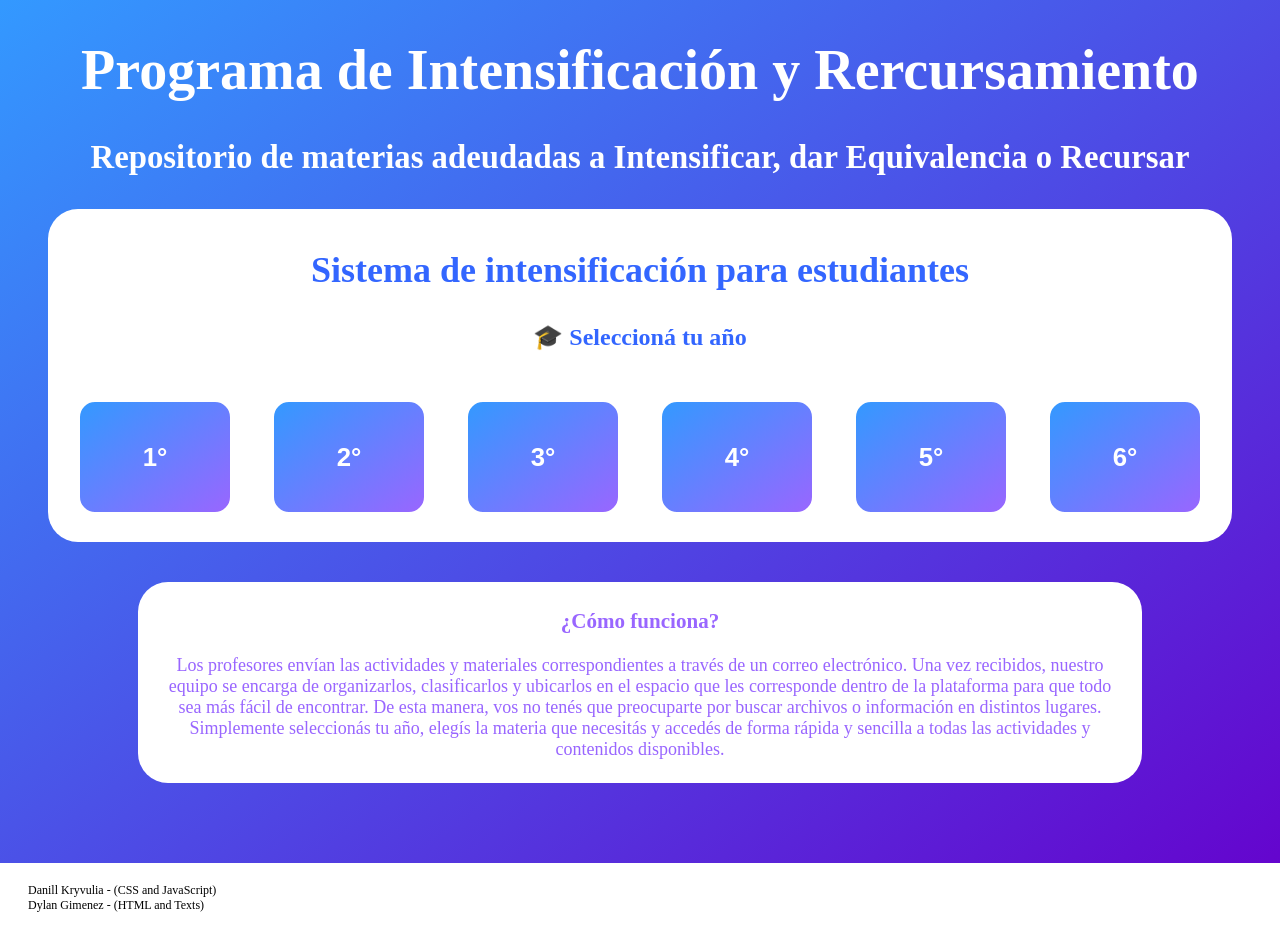
==== index.html @ c7022797 "0.0.7.1html 0.0.6.5css 0.0.5.1js *main.html renamed to index.html * credits text * guide text  + but" ====
<!DOCTYPE html>
<html>
<head>
	<link rel="stylesheet" href="https://fonts.googleapis.com/css?family=Concert+One">
	<link rel="stylesheet" href="https://fonts.googleapis.com/css?family=Coiny">
	<link rel="stylesheet" href="main.css">
	<script src="main.js" defer> </script>
	<title>INTENSIFICACION DE MATERIAS | EES N°32</title>
</head>

<body>

	<div class="title">
		<h1> Programa de Intensificación y Rercursamiento</h1>
		<h3 id="subtitle"> Repositorio de materias adeudadas a Intensificar, dar Equivalencia o Recursar </h3>
	</div>


	
	<div class="container" id="years"> 

		<div class="description"> 
			<h2> Sistema de intensificación para estudiantes </h2>
			<h4>🎓 Seleccioná tu año</h4>
		</div>
		
		<div class="button-container">
		<center>
			<button class="button" onclick="yearSelected(1)"> <h3>1°</h3> </button>
			<button class="button" onclick="yearSelected(2)"> <h3>2°</h3> </button>
			<button class="button" onclick="yearSelected(3)"> <h3>3°</h3> </button>
			<button class="button" onclick="yearSelected(4)"> <h3>4°</h3> </button>
			<button class="button" onclick="yearSelected(5)"> <h3>5°</h3> </button>
			<button class="button" onclick="yearSelected(6)"> <h3>6°</h3> </button>
		</center>
		</div>
	</div>
	
	<div class="container" id="orientation">
		<button class="back-button" onclick="backPressed()"> 🡨 Volver  </button>
		<div class="description">
		<h4> 🔍 Selecciona tu orientación <h4>
		</div>
	
		<div class="button-conteiner">
		<center>
			<button class="button" onclick="orientationSelected(1)"> Economia </button>
			<button class="button" onclick="orientationSelected(2)"> Sociales </button>
			<button class="button" onclick="orientationSelected(3)"> Naturales </button>
		</center>
		</div>
	</div>
	
	
	<div id="subjects" class="container">
		<button class="back-button" onclick="backPressed()"> 🡨 Volver  </button>
		<div class="description">
		<h4> 📚 Selecciona la materia que adeudas </h4>
		</div>
		<div class="button-container">
		<center>
			<button id="subject-button1" class="button" onclick="subjectSelected(1)"> Materia 1 </button>
			<button id="subject-button2" class="button" onclick="subjectSelected(2)"> Materia 2 </button>
			<button id="subject-button3" class="button" onclick="subjectSelected(3)"> Materia 3 </button>
			<button id="subject-button4" class="button" onclick="subjectSelected(4)"> Materia 4 </button>
			<button id="subject-button5" class="button" onclick="subjectSelected(5)"> Materia 5 </button>
			<button id="subject-button6" class="button" onclick="subjectSelected(6)"> Materia 6 </button>
			<button id="subject-button7" class="button" onclick="subjectSelected(7)"> Materia 7 </button>
			<button id="subject-button8" class="button" onclick="subjectSelected(8)"> Materia 8 </button>
			<button id="subject-button9" class="button" onclick="subjectSelected(9)"> Materia 9 </button>
			<button id="subject-button10" class="button" onclick="subjectSelected(10)"> Materia 10 </button>
			<button id="subject-button11" class="button" onclick="subjectSelected(11)"> Materia 11 </button>
			<button id="subject-button12" class="button" onclick="subjectSelected(12)"> Materia 12 </button>
			<button id="subject-button13" class="button" onclick="subjectSelected(13)"> Materia 13 </button>
			<button id="subject-button14" class="button" onclick="subjectSelected(14)"> Materia 14 </button>
		</center>
		</div>
	</div>
	
	<div class="container" id="image-container">
		<section>
			<button class="back-button" onclick="backPressed()"> 🡨 Volver  </button>
		</section>
		<center>
		<img id="image" src="years\10\1\1.png"></img>
		<section class="button-container">
			<button class="page-button" onclick="changePage(2)"> « </button>
			<p id="page-number"> 1/3 </p>
			<button class="page-button" onclick="changePage(1)"> » </button>
		</section>
		</center>
	</div>

	<div class="guide">
		<p><h3>¿Cómo funciona? </h3>
		Los profesores envían las actividades y materiales correspondientes a través de un correo electrónico. Una vez recibidos, nuestro equipo se encarga de organizarlos, 
		clasificarlos y ubicarlos en el espacio que les corresponde dentro de la plataforma para que todo sea más fácil de encontrar. De esta manera, 
		vos no tenés que preocuparte por buscar archivos o información en distintos lugares. Simplemente seleccionás tu año, elegís la materia que necesitás y 
		accedés de forma rápida y sencilla a todas las actividades y contenidos disponibles.</p>
	</div>

	<div class="credits">
		<p> Danill Kryvulia - (CSS and JavaScript)<br>
			Dylan Gimenez - (HTML and Texts) </p>
	</div>
	
	
</body>
</html>
---- main.css ----
:root {
	--light-purple: #9966ff;
	--light-blue: #3399ff;
	--bg-gradient: linear-gradient(to bottom right, #3399ff, #9966ff);
}

html {
	background-image: linear-gradient(to bottom right, #3399ff, #6600cc);
}


.title {
	color: white;
	text-align: center;
	font-size: 28px;
}
.description {
	text-align: center;
	color: #3366ff;
	font-size: 24px;
}

.button{
	transition: all 0.4s ease;
	
	margin: 5px;
	background-image: linear-gradient(to bottom right, #3399ff, #9966ff);
	
	color: white;
	
	width: 180px;
	height: 140px;
	
	white-space: nowrap;
	
	text-align: center;
	font-size: 22px;
	
	border-radius: 30px;
	border-width: 15px;
	border-color: white;
	border-style: solid;
}

.button:hover {
	border-width: 0px;
	border-radius: 30px;
}

.button:disabled {
	display: none;
}

.container {	
	background-color: white;
	padding: 10px;
	margin-bottom: 20px;
	margin-left: 40px;
	margin-right: 40px;
	border-radius: 30px;
}

.button-container {
	display: flex;
	flex-wrap: wrap;
	align-items: center;
	justify-content: center;
	
	transition: all 0.4s ease;
}

.image {
	display: normal;
}


.page-button{
	transition: all 0.4s ease;
	
	margin: 5px;
	background-image: linear-gradient(to bottom right, #3399ff, #9966ff);
	
	color: white;
	
	width: 50px;
	height: 50px;
	
	white-space: nowrap;
	
	text-align: center;
	font-size: 22px;
	
	border-radius: 10px;
	border-width: 5px;
	border-color: white;
	border-style: solid;
}

.page-button:hover {
	border-width: 0px;
	border-radius: 10px;
}

.guide {
	align-items: center;
	background-color: white;
	padding: 5px;
	padding-left: 20px;
	padding-right: 20px;
	margin-top: 40px;
	margin-left: 130px;
	margin-right: 130px;
	border-radius: 30px;
	
	font-size: 18px;
	text-align: center;
	
	color: #9966ff
}

.credits {
	align-items: center;
	background-color: white;
	padding: 0px;
	padding-left: 20px;
	padding-right: 20px;
	margin-top: 100px;
	
	font-size: 12px;
	
	outline-style: solid;
	outline-width: 20px;
	outline-color: white;
}
.back-button{
	transition: all 0.4s ease;
	
	margin: 5px;
	background-image: linear-gradient(to bottom right, #3399ff, #9966ff);
	
	color: white;
	
	width: 120px;
	height: 50px;
	
	white-space: nowrap;
	
	text-align: center;
	font-size: 22px;
	
	border-radius: 10px;
	border-width: 5px;
	border-color: white;
	border-style: solid;
}

.back-button:hover {
	border-width: 0px;
	border-radius: 10px;
}
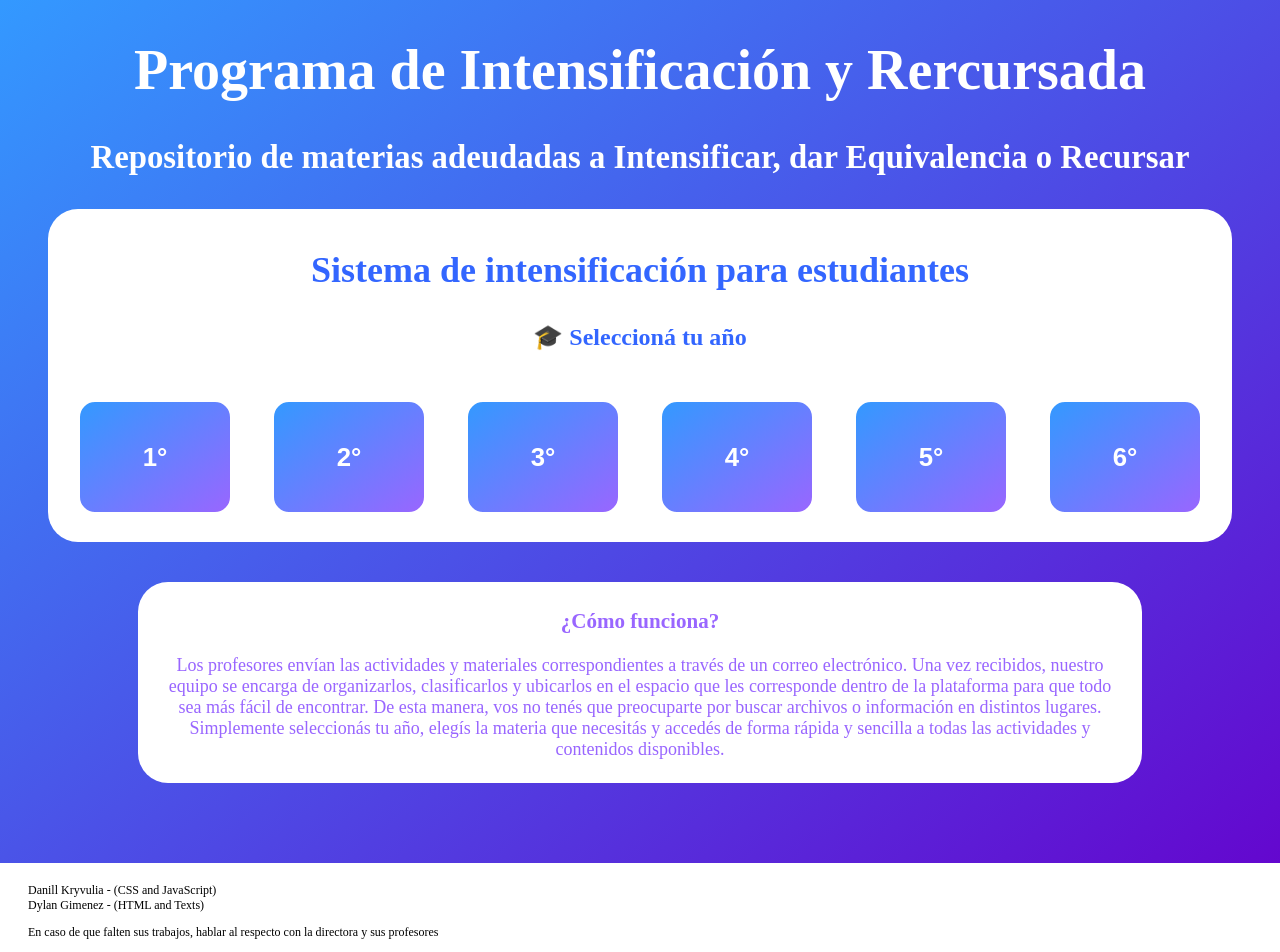
==== commit 1bf51644: "0.3 png 0.0.7js 0.0.7.3html PRERELEASE * years 5 and 6 renamed * years 5 and 6 pages conf  * title t" ====
--- a/index.html
+++ b/index.html
@@ -8,10 +8,10 @@
 	<title>INTENSIFICACION DE MATERIAS | EES N°32</title>
 </head>
 
-<body>
+<body class="body">
 
 	<div class="title">
-		<h1> Programa de Intensificación y Rercursamiento</h1>
+		<h1> Programa de Intensificación y Rercursada</h1>
 		<h3 id="subtitle"> Repositorio de materias adeudadas a Intensificar, dar Equivalencia o Recursar </h3>
 	</div>
 
@@ -82,7 +82,7 @@
 			<button class="back-button" onclick="backPressed()"> 🡨 Volver  </button>
 		</section>
 		<center>
-		<img id="image" src="years\10\1\1.png"></img>
+		<img id="image" src="years\10\1\1.png" width="100%"></img>
 		<section class="button-container">
 			<button class="page-button" onclick="changePage(2)"> « </button>
 			<p id="page-number"> 1/3 </p>
@@ -102,6 +102,7 @@
 	<div class="credits">
 		<p> Danill Kryvulia - (CSS and JavaScript)<br>
 			Dylan Gimenez - (HTML and Texts) </p>
+		<p> En caso de que falten sus trabajos, hablar al respecto con la directora y sus profesores</p>
 	</div>
 	
 	
--- a/main.css
+++ b/main.css
@@ -68,9 +68,12 @@
 	
 	transition: all 0.4s ease;
 }
-
+.image-container {
+	display: flex;
+}
 .image {
 	display: normal;
+	width: 50%;
 }
 
 
